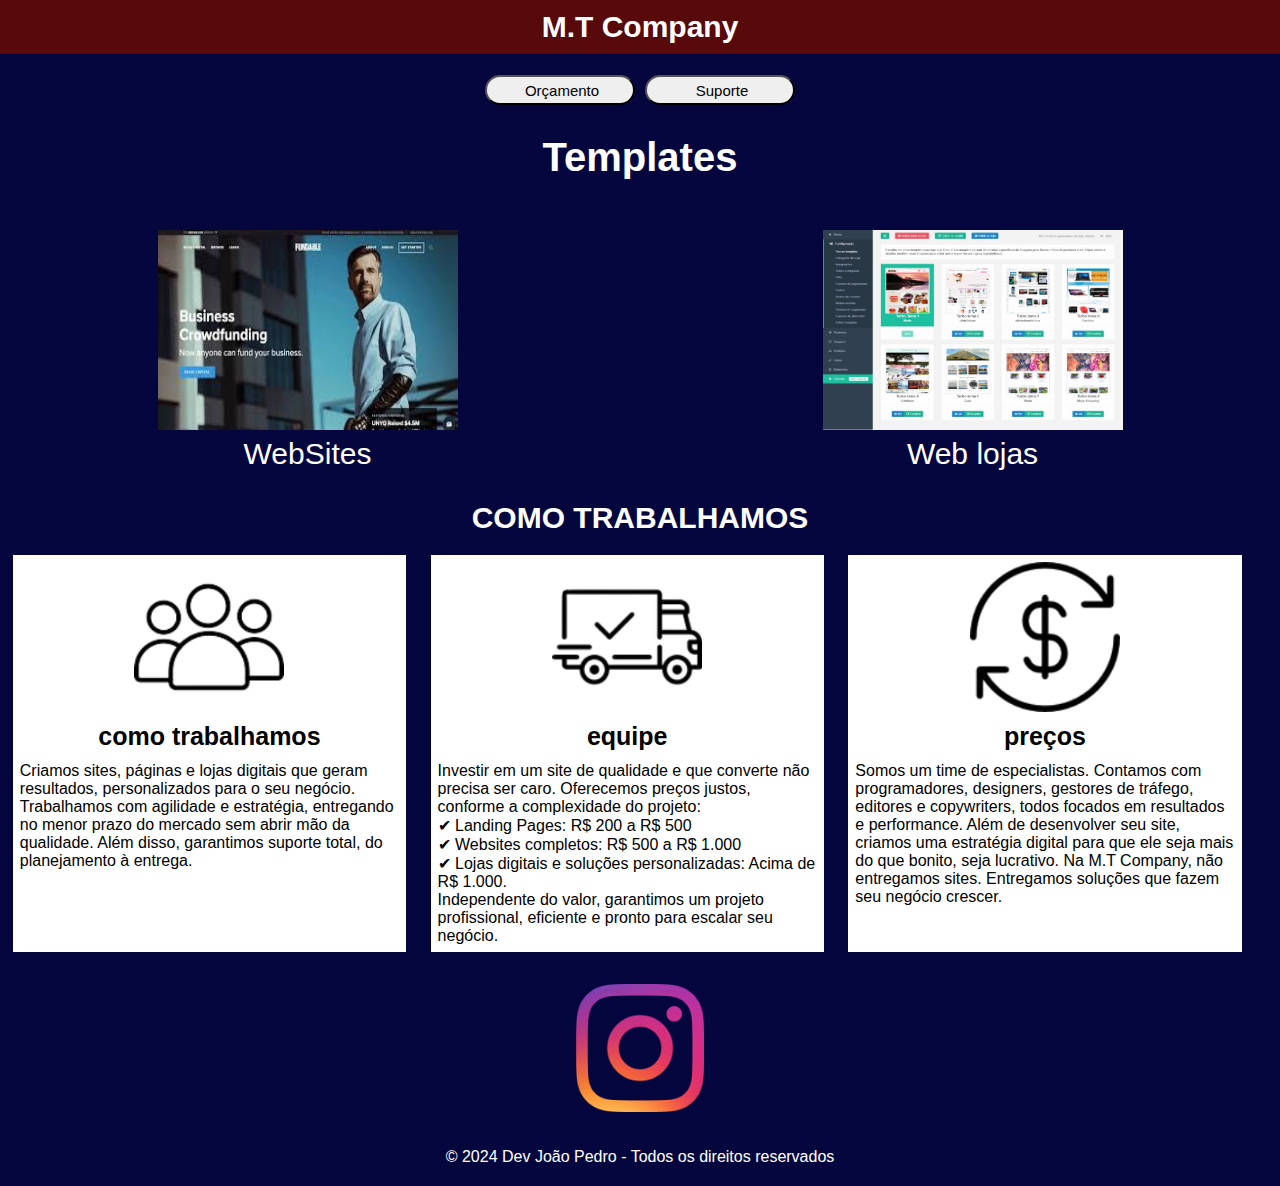
==== index.html @ df9b0006 "Update and rename markTech.html to index.html" ====
<!DOCTYPE html>
<html lang="pt-BR">
<head>
    <meta charset="UTF-8">
    <meta name="viewport" content="width=device-width, initial-scale=1.0">
    <title>MarkTech</title>
    <link rel="stylesheet" href="markTech.css">
</head>
<body>
    <h1 class="title">M.T Company</h1>
    <ul>
        <a href="ig.me/m/marketingtech_007"><button><li>Orçamento</li></button></a>
        <a href="ig.me/m/marketingtech_007"><button><li>Suporte</li></button></a>
    </ul>
    <H2>Templates</H2>
    <div class="vitrine">
        <div class="item"> 
            <a href="https://themeforest.net/category/site-templates" target="">
                <img src="imgs/img6.jfif" alt="">
            </a><br>
            <a href="https://themeforest.net/category/site-templates">WebSites</a>
        </div>
        <div class="item">
            <a href="https://themeforest.net/category/ecommerce" target="">
                <img src="imgs/img7.jpg" alt="">
            </a><br>
            <a href="https://themeforest.net/category/ecommerce">Web lojas</a>
        </div>
        </div>
    </div>


    <h1>COMO TRABALHAMOS</h1>
    <div class="box-container">
        <div class="box">
            <p class="text">
                <img src="imgs/img1.png" alt="" class="img">
                <h3>como trabalhamos</h3>
                Criamos sites, páginas e lojas digitais que geram resultados, personalizados para o seu negócio. Trabalhamos com agilidade e estratégia, entregando no menor prazo do mercado sem abrir mão da qualidade. Além disso, garantimos suporte total, do planejamento à entrega.
            </p>    
        </div>
        <div class="box">
            <img src="imgs/img3.png" alt="" class="img">
            <p class="text">
                <h3>equipe</h3>
                
Investir em um site de qualidade e que converte não precisa ser caro. Oferecemos preços justos, conforme a complexidade do projeto:
<br>
✔ Landing Pages: R$ 200 a R$ 500 <br>
✔ Websites completos: R$ 500 a R$ 1.000 <br>
✔ Lojas digitais e soluções personalizadas: Acima de R$ 1.000. <br>

Independente do valor, garantimos um projeto profissional, eficiente e pronto para escalar seu negócio.
            </p>    
        </div>
        <div class="box">
            <img src="imgs/img2.png" alt="" class="img">
            <p class="text">
                <h3>preços</h3>
                Somos um time de especialistas. Contamos com programadores, designers, gestores de tráfego, editores e copywriters, todos focados em resultados e performance.

        Além de desenvolver seu site, criamos uma estratégia digital para que ele seja mais do que bonito, seja lucrativo.

        Na M.T Company, não entregamos sites. Entregamos soluções que fazem seu negócio crescer.
            </p>    
        </div>
     </div>
    <div id="container-insta">
        <a href="https://www.instagram.com/marketingtech_007?igsh=aXN4cWJubDB6emo="><img class="img-insta" src="imgs/instagram.png" alt=""></a>
        </div>
        <div class="geralp"><p>© 2024 Dev João Pedro - Todos os direitos reservados</p></div>        
</body>
</html>
---- markTech.css ----
* {
    box-sizing: border-box;
    margin: 0;
    padding: 0;
    font-family: Arial, sans-serif;
     }
a{
    text-decoration: none;
    color: white;
    gap: 0;
}
h3{
    justify-content: center;
    align-items: center;
    text-align: center;
    margin-bottom: 3%;
    font-size: 25px;
}
button:hover{
    transform: scale(1.1);
}
button{
    height: 30px;
    width: 150px;
    border-radius: 50px;
}
img{width: 300px;
    height: 200px;
}
.p{
    color: black;
}
.img{
    max-width: 150px; /* Torna a imagem responsiva */
    height: auto; /* Mantém a proporção */
    display: block; /* Remove espaços extras abaixo da imagem */
    margin: 0 auto 10px; /* Centraliza a imagem e adiciona espaçamento inferior */
}
.title{
    padding: 10px;
    width: inherit;
    position: fixed;
    justify-content: center;
    align-items: center;
    top: 0;
    background-color: rgb(88, 9, 9);
    color: white;
}
body {
    background-color: rgb(6, 6, 63);
    width: 100vw;
    min-height: 100vh;
}
ul{
    list-style: none;
    justify-content: center;
    display: flex;
    font-weight: bold;
    gap:10px;
    margin-top: 75px;
}
li{
    font-size: 15px;
    cursor: pointer;
    width: inherit;
}
   
h1{
    display: flex;
    justify-content: center;
    margin-bottom: 20px;
    font-size: 30px;
    color: white;
}

h2{
    display: flex;
    justify-content: center;
    margin-bottom: 50px;
    margin-top: 30PX;
    font-size: 40px;
    color: white;
}
    .box{
        justify-content: center;
        align-items: center;
        width: 70%;
        padding: 7px;
        background-color: white;
    }
    .box-container{
        width: 96%;
        flex-direction: row;
        display: flex;
        justify-content: center;
        margin: 0 1% 0 1%;
        gap: 2%;
    }

        /* fix/ajeitar essa parte do P */
    .text{
    font-size: 3em;
    text-align: start;
}
@media (orientation: portrait) {
    * {
        box-sizing: border-box;
        margin: 0;
        padding: 0;
        font-family: Arial, sans-serif;
         }    
    body{
        flex-direction: column;
        justify-content: center;
        align-items: center;
        width: 100vw;
        min-height: 100vh;
    }
    p {
        font-size: clamp(1rem, 2vw, 1.5rem);
    }
    .geralp{
        padding: 5em;
        margin: 0 1% 1% 0;
    }
    ul{
        margin-top: 75px;
        gap: 10px;
        justify-content: center;
        width: inherit;
    }
    .box-container{
        flex-direction: column;
        justify-content: center;
        align-items: center;
        gap: 4%;
        width: 98%;
    }
    .box{
        align-items: center;
        gap: 5%;
        margin: 0 0 4%;
        width: 90%;
        justify-content: center;
        align-items: center;
    }
    h1, h2{
        width: inherit;
    }
    h1{
        font-size: 20px;
        padding: 5px;
    }
    img{
        height: auto;
        width: 200px;
    }
    .vitrine{
        width: inherit;
        justify-content: center;
        align-items: center;
        margin: 0 0 0 0;
    }
    .item{
        width: inherit;
    }
    .geralp{
        width: auto;
    }
}

.img-insta{
    height: 8rem;
    width: auto;
    cursor: pointer;
    margin: 2em 0 2em;
}
.img-insta:hover{
transform: scale(1.1);
}
#container-insta{
    justify-content: center;
    align-items: center;
    display: flex;
    width: inherit;
}
.geralp{
    justify-content: center;
    display: flex;
    margin:0 50px 20px 0;
    color: white;
    width: inherit;
}
        /* Container da vitrine */
        .vitrine {
            display: grid;
            grid-template-columns: repeat(auto-fit, minmax(250px, 1fr));
            gap: 50px;
            width: inherit;
            margin: 0 0 30px;
            flex-direction: column;
        }

        /* Estilo de cada item da vitrine */
        .item {
            border-radius: 8px;
            text-align: center;
            font-size: 30px;
        }

        /* Imagem do item */

        /* Título do item */

        /* Descrição do item */
        .item:hover{
            transform: scale(1.1);
        }
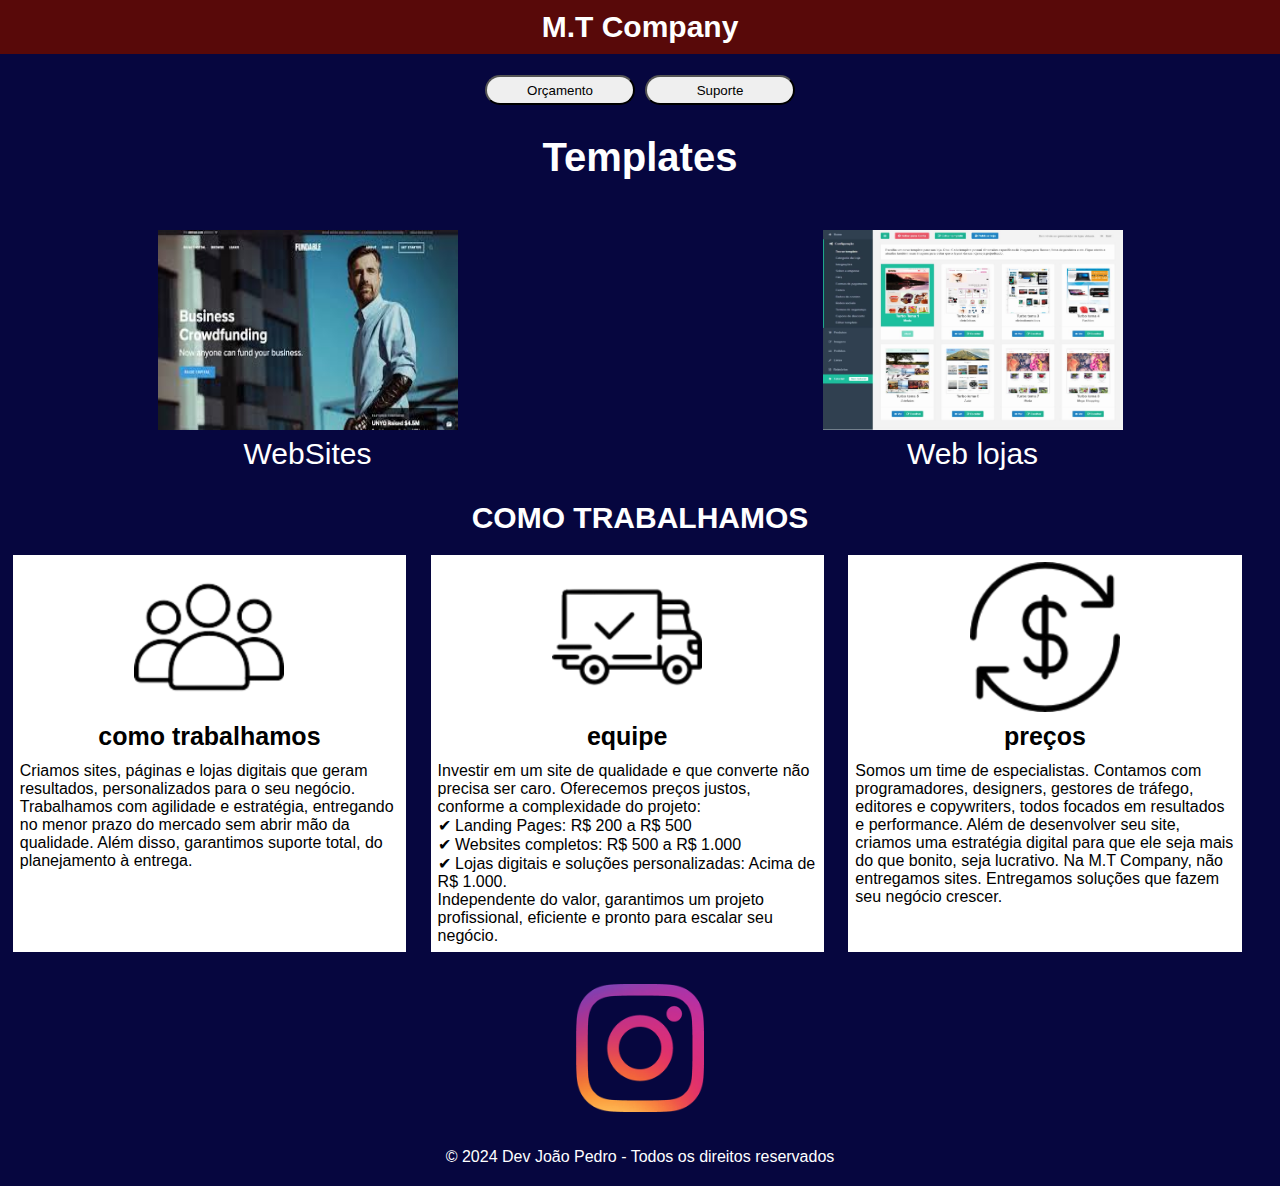
==== commit 2464a65c: "Update index.html" ====
--- a/index.html
+++ b/index.html
@@ -9,22 +9,22 @@
 <body>
     <h1 class="title">M.T Company</h1>
     <ul>
-        <a href="ig.me/m/marketingtech_007"><button><li>Orçamento</li></button></a>
-        <a href="ig.me/m/marketingtech_007"><button><li>Suporte</li></button></a>
+        <a href="https://ig.me/m/marketingtech_007" target="_blank" rel="noopener noreferrer"><button>Orçamento</button></a>
+        <a href="https://ig.me/m/marketingtech_007" target="_blank" rel="noopener noreferrer"><button>Suporte</button></a>
     </ul>
     <H2>Templates</H2>
     <div class="vitrine">
         <div class="item"> 
-            <a href="https://themeforest.net/category/site-templates" target="">
+            <a href="https://themeforest.net/category/site-templates" target="_blank" rel="noopener noreferrer">
                 <img src="imgs/img6.jfif" alt="">
             </a><br>
-            <a href="https://themeforest.net/category/site-templates">WebSites</a>
+            <a href="https://themeforest.net/category/site-templates"target="_blank" rel="noopener noreferrer">WebSites</a>
         </div>
         <div class="item">
-            <a href="https://themeforest.net/category/ecommerce" target="">
+            <a href="https://themeforest.net/category/ecommerce"target="_blank" rel="noopener noreferrer">
                 <img src="imgs/img7.jpg" alt="">
             </a><br>
-            <a href="https://themeforest.net/category/ecommerce">Web lojas</a>
+            <a href="https://themeforest.net/category/ecommerce"target="_blank" rel="noopener noreferrer">Web lojas</a>
         </div>
         </div>
     </div>
@@ -66,7 +66,7 @@
         </div>
      </div>
     <div id="container-insta">
-        <a href="https://www.instagram.com/marketingtech_007?igsh=aXN4cWJubDB6emo="><img class="img-insta" src="imgs/instagram.png" alt=""></a>
+        <a href="https://www.instagram.com/marketingtech_007?igsh=aXN4cWJubDB6emo="target="_blank" rel="noopener noreferrer"><img class="img-insta" src="imgs/instagram.png" alt=""></a>
         </div>
         <div class="geralp"><p>© 2024 Dev João Pedro - Todos os direitos reservados</p></div>        
 </body>
